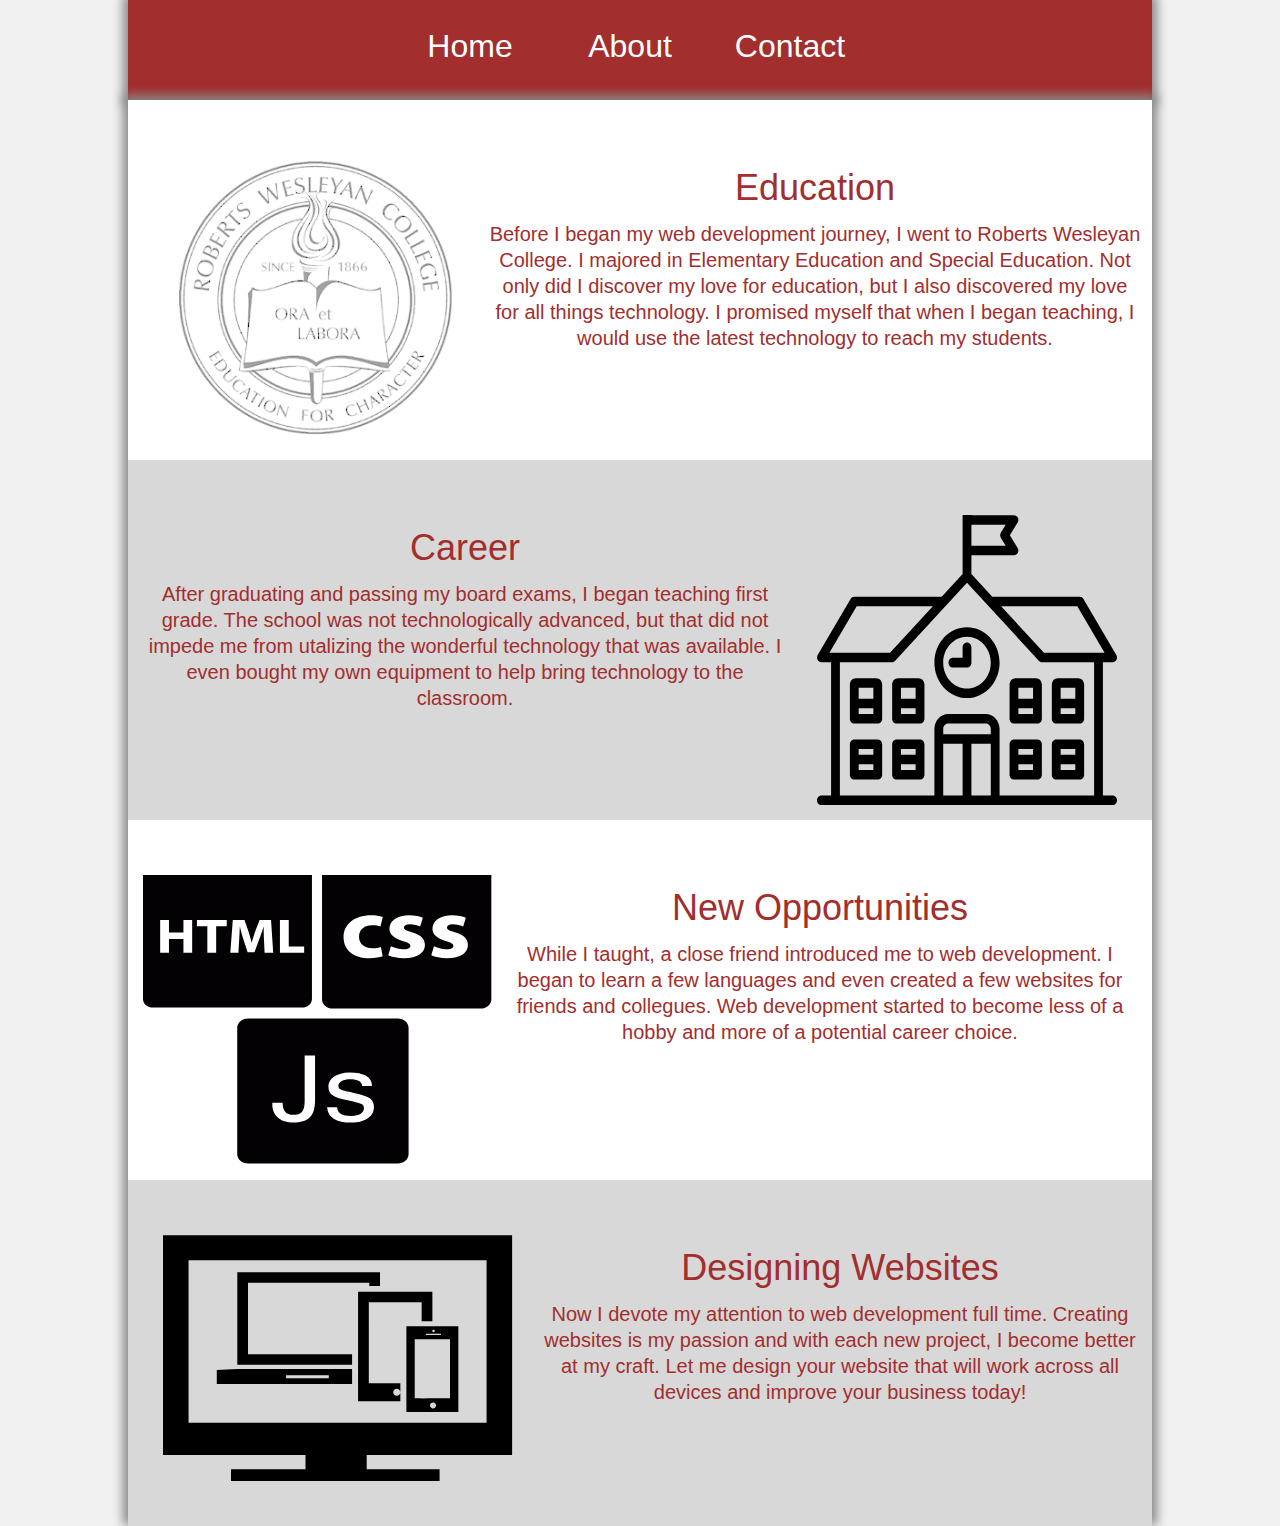
==== HTML/about.html @ ebdb2b7f "new stuff" ====
<!DOCTYPE HTML>

<head>
  <meta charset="UTF-8">
  <link rel="stylesheet" type="text/css" href="styles/main.css" media="screen"/>
</head>

<body>
    <nav class="background-box">
      <div class="nav-menu-box">
            <div class="nav-text-styles">
                <h3><a href="index.html"> Home </a> </h3>
            </div>
            <div class="nav-text-styles">
                <h3><a href="about.html">About</a></h3>
            </div>
            <div class="nav-text-styles">
                <h3><a href="contact.html"> Contact</a> </h3>
            </div>
      </div>
    </nav>
<div class="shadow-wrapper">
  <section class="part1">
      <div class="education">
        <figure class="roberts-logo"></figure>
          <h2> Education </h2>
          <p> Before I began my web development journey, I went to Roberts Wesleyan College.
            I majored in Elementary Education and Special Education.
            Not only did I discover my love for education, but I also discovered my love for all things  technology.
            I promised myself that when I began teaching, I would use the latest technology to reach my students. </p>
      </div>
  </section>

  <section class="part2">
        <div class="career">
          <figure class="career-logo"></figure>
            <h2> Career </h2>
            <p> After graduating and passing my board exams, I began teaching first grade.
              The school was not technologically advanced, but that did not impede me from utalizing the wonderful technology that was available.
              I even bought my own equipment to help bring technology to the classroom. </p>
        </div>
  </section>

  <section class="part3">
        <div class="opportunities">
          <figure class="languages-logo"></figure>
            <h2> New Opportunities</h2>
            <p> While I taught, a close friend introduced me to web development.
              I began to learn a few languages and even created a few websites for friends and collegues.
              Web development started to become less of a hobby and more of a potential career choice. </p>
        </div>
  </section>

  <section class="part4">
        <div class="websites">
          <figure class="websites-logo"></figure>
            <h2> Designing Websites </h2>
            <p> Now I devote my attention to web development full time.
              Creating websites is my passion and with each new project, I become better <br> at my craft.
              Let me design your website that will work across all devices and improve your business today! </p>
        </div>
  </section>
</body>
---- HTML/styles/main.css ----
/* http://meyerweb.com/eric/tools/css/reset/
   v2.0 | 20110126
   License: none (public domain)
*/
html, body, div, span, applet, object, iframe,
h1, h2, h3, h4, h5, h6, p, blockquote, pre,
a, abbr, acronym, address, big, cite, code,
del, dfn, em, img, ins, kbd, q, s, samp,
small, strike, strong, sub, sup, tt, var,
b, u, i, center,
dl, dt, dd, ol, ul, li,
fieldset, form, label, legend,
table, caption, tbody, tfoot, thead, tr, th, td,
article, aside, canvas, details, embed,
figure, figcaption, footer, header, hgroup,
menu, nav, output, ruby, section, summary,
time, mark, audio, video {
  margin: 0;
  padding: 0;
  border: 0;
  font-size: 100%;
  font: inherit;
  vertical-align: baseline; }

/* HTML5 display-role reset for older browsers */
article, aside, details, figcaption, figure,
footer, header, hgroup, menu, nav, section {
  display: block; }

body {
  line-height: 1; }

ol, ul {
  list-style: none; }

blockquote, q {
  quotes: none; }

blockquote:before, blockquote:after,
q:before, q:after {
  content: '';
  content: none; }

table {
  border-collapse: collapse;
  border-spacing: 0; }

a {
  color: #FFF;
  text-decoration: none; }

html,
body {
  position: relative;
  width: 1024px;
  height: 100%;
  margin: 0 auto;
  background-color: #F1F1F1;
  font-family: Helvetica, "Times New Roman", sans-serif;
  font-size: 16px; }

h1 {
  font-size: 2rem;
  text-align: center;
  padding: 20px 0 0 0;
  color: #A22E2E;
  transition: linear 0.25s; }

h2 {
  margin: 20px auto;
  transition: linear 0.25s;
  font-size: 2.25rem;
  font-weight: 400; }

h3 {
  transition: linear 0.25s;
  font-size: 2rem; }

h4 {
  font-size: 1.5rem; }

p {
  font-size: 1.25rem; }

.background-box {
  width: 100%;
  height: 100px;
  margin: 0 auto;
  background-color: #A22E2E;
  box-shadow: 0 0 10px 5px #888; }

.nav-menu-box {
  width: 500px;
  height: 50px;
  margin: 0 auto;
  padding: 30px 0 0 0;
  color: #FFF; }

.nav-text-styles {
  width: 160px;
  float: left;
  font-size: 1.60rem;
  font-weight: 300;
  text-align: center;
  transition: linear 0.25s; }
  .nav-text-styles:hover a {
    transition: linear 0.25s;
    border-width: 1px;
    border-style: solid;
    border-right-width: 0;
    border-left-width: 0;
    border-color: #D8D8D8 #A22E2E #D8D8D8 #A22E2E;
    color: #D8D8D8; }

.wrapper {
  position: relative;
  height: 450px;
  padding: 30px 12px 40px 12px;
  color: #A22E2E;
  text-align: center; }

.top-main {
  position: relative;
  width: 1024px;
  height: 550px;
  border-width: 4px;
  border-bottom-style: solid;
  border-bottom-color: #A22E2E;
  background-color: #D8D8D8;
  box-shadow: 0 0 10px 5px #888;
  z-index: 2; }

.text-shrink {
  width: 310px;
  margin: 0 auto;
  line-height: 1.625rem; }

.feature1 {
  width: 333.33333px;
  height: 514px;
  float: left;
  transition: linear 0.25s; }
  .feature1:hover {
    box-shadow: 0 0 10px 5px #888;
    transition: linear 0.25s; }

.feature1-image {
  width: 180px;
  height: 160px;
  margin: 20px auto;
  background: url("../svgs/pencil.svg") no-repeat center; }

.feature2 {
  width: 333.33333px;
  height: 480px;
  float: left;
  transition: linear 0.25s; }
  .feature2:hover {
    transition: linear 0.25s;
    box-shadow: 0 0 10px 5px #888; }

.feature2-image {
  width: 180px;
  height: 160px;
  margin: 20px auto;
  background: url("../svgs/networking.svg") no-repeat center; }

.feature3 {
  width: 333.33333px;
  height: 514px;
  float: left;
  transition: linear 0.25s; }
  .feature3:hover {
    transition: linear 0.25s;
    box-shadow: 0 0 10px 5px #888; }

.feature3-image {
  width: 180px;
  height: 160px;
  margin: 20px auto;
  background: url("../svgs/laptop.svg") no-repeat center; }

.banner-box {
  position: relative;
  width: 320px;
  height: 80px;
  margin: 0 auto;
  background-color: #A22E2E;
  color: #FFF;
  line-height: 40px;
  text-align: center;
  box-shadow: 0 0 10px 5px #888; }

.bottom-main {
  width: 1024px;
  height: 100%;
  max-height: 600px;
  padding: 100px 0 0 0;
  background-color: #F1F1F1;
  box-shadow: 0 0 10px 5px #888;
  z-index: 1; }

.line {
  width: 200px;
  height: 2px;
  margin: 20px auto;
  transition: linear 0.25s;
  background-color: #A22E2E; }

.call {
  width: 70%;
  height: 100px;
  margin: 0 auto;
  padding: 50px 0 0 0;
  color: #A22E2E; }
  .call:hover .line {
    width: 400px;
    transition: linear 0.25s; }

.phone-image {
  width: 80px;
  height: 80px;
  margin: 0 20px 0 20px;
  float: left;
  background: url("../svgs/phone2small.svg") no-repeat top left 10px; }

.delivered {
  width: 70%;
  height: 100px;
  margin: 0 auto;
  padding: 50px 0 0 0;
  color: #A22E2E; }
  .delivered:hover .line {
    width: 400px;
    transition: linear 0.25s; }

.delivered-image {
  width: 80px;
  height: 80px;
  margin: 0 20px 0 20px;
  float: left;
  background: url("../svgs/delivery.svg") no-repeat center; }

.plan {
  width: 70%;
  height: 100px;
  margin: 0 auto;
  padding: 50px 0 0 0;
  color: #A22E2E; }
  .plan:hover .line {
    width: 400px;
    transition: linear 0.25s; }

.plan-image {
  width: 90px;
  height: 80px;
  margin: 0 20px 0 20px;
  float: left;
  background: url("../svgs/strategy.svg") no-repeat top left; }

.shadow-wrapper {
  height: 1420px;
  box-shadow: 0 0 10px 5px #888; }

.part1 {
  width: 100%;
  height: 25%;
  padding-top: 5px;
  background-color: #FFF;
  color: #A22E2E; }
  .part1:hover p {
    transition: linear 0.25s;
    text-shadow: 10px 10px 40px #999; }
  .part1:hover h2 {
    transition: linear 0.25s;
    text-shadow: 10px 10px 40px #999; }

.education {
  width: 98%;
  height: 84%;
  margin: 0 auto;
  padding: 50px 0 0 0;
  transition: linear 0.25s;
  line-height: 1.625rem;
  text-align: center; }
  .education:hover {
    transition: linear 0.25s;
    box-shadow: 0 0 10px 5px #888; }

.roberts-logo {
  width: 350px;
  height: 280px;
  float: left;
  background: url("../svgs/roberts.svg") no-repeat top center; }

.part2 {
  width: 100%;
  height: 25%;
  padding: 5px 0 0 0;
  background-color: #D8D8D8;
  color: #A22E2E;
  overflow-y: hidden; }
  .part2:hover p {
    transition: linear 0.25s;
    text-shadow: 10px 10px 40px #999; }
  .part2:hover h2 {
    transition: linear 0.25s;
    text-shadow: 10px 10px 40px #999; }

.career {
  width: 98%;
  height: 84%;
  margin: 0 auto;
  padding: 50px 0 0 0;
  transition: linear 0.25s;
  line-height: 1.625rem;
  text-align: center; }
  .career:hover {
    transition: linear 0.25s;
    box-shadow: 0 0 10px 5px #888; }

.career-logo {
  width: 350px;
  height: 300px;
  float: right;
  background: url("../svgs/school.svg") no-repeat bottom 10px center; }

.part3 {
  width: 100%;
  height: 25%;
  padding: 5px 0 0 0;
  background-color: #FFF;
  color: #A22E2E; }
  .part3:hover p {
    transition: linear 0.25s;
    text-shadow: 10px 10px 40px #999; }
  .part3:hover h2 {
    transition: linear 0.25s;
    text-shadow: 10px 10px 40px #999; }

.opportunities {
  width: 98%;
  height: 84%;
  margin: 0 auto;
  padding: 50px 0 0 0;
  transition: linear 0.25s;
  line-height: 1.625rem;
  text-align: center; }
  .opportunities:hover {
    transition: linear 0.25s;
    box-shadow: 0 0 10px 5px #888; }

.languages-logo {
  width: 350px;
  height: 300px;
  padding: 0 10px 0 0;
  float: left;
  background: url("../svgs/languages.svg") no-repeat bottom 10px center; }

.part4 {
  width: 100%;
  height: 24%;
  padding: 5px 0 0 0;
  background-color: #D8D8D8;
  color: #A22E2E;
  overflow-y: hidden; }
  .part4:hover p {
    transition: linear 0.25s;
    text-shadow: 10px 10px 40px #999; }
  .part4:hover h2 {
    transition: linear 0.25s;
    text-shadow: 10px 10px 40px #999; }

.websites {
  width: 98%;
  height: 82%;
  margin: 0 auto;
  padding: 50px 0 0 0;
  transition: linear 0.25s;
  line-height: 1.625rem;
  text-align: center; }
  .websites:hover {
    transition: linear 0.25s;
    box-shadow: 0 0 10px 5px #888; }

.websites-logo {
  width: 400px;
  height: 300px;
  float: left;
  background: url("../svgs/screen.svg") no-repeat top center; }

.left-side {
  width: 50%;
  height: 100%;
  float: left;
  background-color: #D8D8D8;
  color: #A22E2E;
  text-align: center; }
  .left-side:hover h3 {
    transition: linear 0.25s;
    text-shadow: 10px 10px 40px #999; }
  .left-side:hover h1 {
    transition: linear 0.25s;
    text-shadow: 10px 10px 40px #999; }

.party-computer {
  width: 500px;
  height: 500px;
  background: url("../svgs/partycomputer.svg") no-repeat center center; }

.right-side {
  width: 49.5%;
  height: 100%;
  float: left;
  border-width: 5px;
  border-left-color: #A22E2E;
  border-right: 0;
  border-top: 0;
  border-bottom: 0;
  border-style: solid;
  color: #A22E2E;
  text-align: center; }
  .right-side:hover h3 {
    transition: linear 0.25s;
    text-shadow: 10px 10px 40px #999; }
  .right-side:hover h1 {
    transition: linear 0.25s;
    text-shadow: 10px 10px 40px #999; }

.party-phone {
  width: 500px;
  height: 500px;
  background: url("../svgs/partyphone.svg") no-repeat center center; }

.contact-wrap {
  width: 100%;
  height: 700px;
  margin: 0 auto;
  background-color: #D8D8D8;
  border-width: 5px;
  border-bottom-color: #A22E2E;
  border-right: 0;
  border-top: 0;
  border-left: 0;
  border-style: solid; }

.thanks-box {
  height: 200px;
  width: 800px;
  margin: 200px auto;
  background-color: #A22E2E;
  box-shadow: 0 0 10px 5px #888;
  color: #F1F1F1; }

/*# sourceMappingURL=main.css.map */
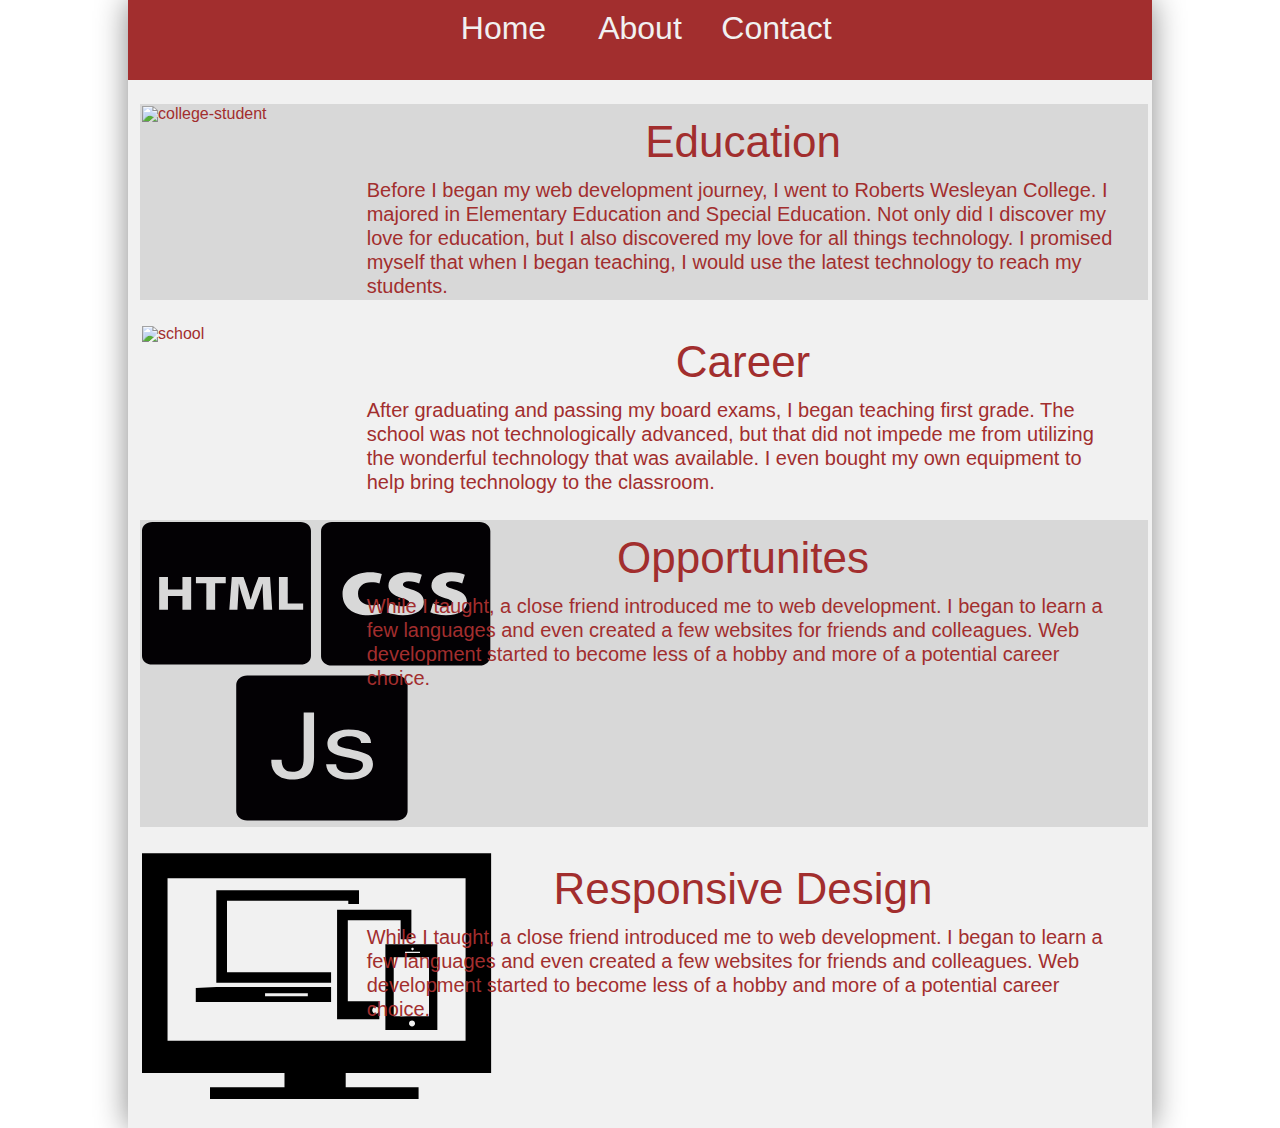
==== commit 4b9a424d: "almost done" ====
--- a/HTML/about.html
+++ b/HTML/about.html
@@ -6,58 +6,79 @@
 </head>
 
 <body>
-    <nav class="background-box">
-      <div class="nav-menu-box">
-            <div class="nav-text-styles">
-                <h3><a href="index.html"> Home </a> </h3>
-            </div>
-            <div class="nav-text-styles">
-                <h3><a href="about.html">About</a></h3>
-            </div>
-            <div class="nav-text-styles">
-                <h3><a href="contact.html"> Contact</a> </h3>
-            </div>
-      </div>
-    </nav>
-<div class="shadow-wrapper">
-  <section class="part1">
-      <div class="education">
-        <figure class="roberts-logo"></figure>
-          <h2> Education </h2>
-          <p> Before I began my web development journey, I went to Roberts Wesleyan College.
-            I majored in Elementary Education and Special Education.
-            Not only did I discover my love for education, but I also discovered my love for all things  technology.
-            I promised myself that when I began teaching, I would use the latest technology to reach my students. </p>
-      </div>
-  </section>
+  <div class="site-wrap">
+              <nav class="nav-banner">
+                  <div class="menu-item">
+                      <div class="nav-text">
+                          <h3><a href="index.html"> Home </a> </h3>
+                      </div>
+                  </div>
 
-  <section class="part2">
-        <div class="career">
-          <figure class="career-logo"></figure>
-            <h2> Career </h2>
-            <p> After graduating and passing my board exams, I began teaching first grade.
-              The school was not technologically advanced, but that did not impede me from utalizing the wonderful technology that was available.
-              I even bought my own equipment to help bring technology to the classroom. </p>
-        </div>
-  </section>
+                  <div class="menu-item">
+                      <div class="nav-text">
+                        <h3><a href="about.html">About</a></h3>
+                      </div>
+                  </div>
 
-  <section class="part3">
-        <div class="opportunities">
-          <figure class="languages-logo"></figure>
-            <h2> New Opportunities</h2>
-            <p> While I taught, a close friend introduced me to web development.
-              I began to learn a few languages and even created a few websites for friends and collegues.
-              Web development started to become less of a hobby and more of a potential career choice. </p>
-        </div>
-  </section>
+                  <div class="menu-item">
+                      <div class="nav-text">
+                          <h3><a href="contact.html"> Contact </a> </h3>
+                      </div>
+                  </div>
+              </nav>
 
-  <section class="part4">
-        <div class="websites">
-          <figure class="websites-logo"></figure>
-            <h2> Designing Websites </h2>
-            <p> Now I devote my attention to web development full time.
-              Creating websites is my passion and with each new project, I become better <br> at my craft.
-              Let me design your website that will work across all devices and improve your business today! </p>
-        </div>
-  </section>
+            <section class="about part1">
+                <div class="svg-wrap">
+                  <img src="svgs/people.svg" alt="college-student"/>
+                </div>
+                <div class="about-text-wrap">
+                      <h2 class="center-header"> Education </h2>
+                      <p> Before I began my web development journey, I went to Roberts Wesleyan College.
+                            I majored in Elementary Education and Special Education.
+                            Not only did I discover my love for education, but I also discovered my love for all things  technology.
+                            I promised myself that when I began teaching, I would use the latest technology to reach my students. </p>
+                      </p>
+                </div>
+            </section>
+
+            <section class="about part2">
+                <div class="svg-wrap">
+                      <img src="svgs/education.svg" alt="school"/>
+                </div>
+                <div class="about-text-wrap">
+                      <h2 class="center-header"> Career </h2>
+                       <p> After graduating and passing my board exams, I began teaching first grade.
+                        The school was not technologically advanced, but that did not impede me from utilizing the wonderful technology that was available.
+                        I even bought my own equipment to help bring technology to the classroom. </p>
+                </div>
+            </section>
+
+            <section class="about part3">
+                  <div class="svg-wrap">
+                          <img src="svgs/languages.svg" alt="html" />
+                  </div>
+                    <div class="about-text-wrap">
+                          <h2 class="center-header"> Opportunites </h2>
+                           <p> While I taught, a close friend introduced me to web development.
+                        I began to learn a few languages and even created a few websites for friends and colleagues.
+                        Web development started to become less of a hobby and more of a potential career choice. </p>
+                    </div>
+
+            </section>
+
+            <section class="about part4">
+                <div class="svg-wrap">
+                  <img src="svgs/screen.svg" alt="school"/>
+                </div>
+                <div class="about-text-wrap">
+                      <h2 class="center-header"> Responsive Design </h2>
+                       <p> While I taught, a close friend introduced me to web development.
+                    I began to learn a few languages and even created a few websites for friends and colleagues.
+                    Web development started to become less of a hobby and more of a potential career choice. </p>
+                </div>
+
+
+            </section>
+          </div>
+    </div>
 </body>
--- a/HTML/styles/main.css
+++ b/HTML/styles/main.css
@@ -45,35 +45,31 @@
   border-collapse: collapse;
   border-spacing: 0; }
 
-a {
-  color: #FFF;
-  text-decoration: none; }
-
 html,
 body {
   position: relative;
-  width: 1024px;
-  height: 100%;
-  margin: 0 auto;
-  background-color: #F1F1F1;
+  width: 100%;
+  height: 100%;
+  margin: 0 auto;
   font-family: Helvetica, "Times New Roman", sans-serif;
   font-size: 16px; }
+
+a {
+  color: #F1F1F1;
+  text-decoration: none; }
 
 h1 {
   font-size: 2rem;
   text-align: center;
-  padding: 20px 0 0 0;
-  color: #A22E2E;
   transition: linear 0.25s; }
 
 h2 {
-  margin: 20px auto;
-  transition: linear 0.25s;
-  font-size: 2.25rem;
-  font-weight: 400; }
+  font-size: 2.75rem;
+  font-weight: 400;
+  text-align: center; }
 
 h3 {
-  transition: linear 0.25s;
+  display: inline;
   font-size: 2rem; }
 
 h4 {
@@ -82,374 +78,166 @@
 p {
   font-size: 1.25rem; }
 
-.background-box {
-  width: 100%;
+.site-wrap {
+  position: relative;
+  width: 80%;
+  max-width: 1200px;
+  margin: 0 auto;
+  background-color: #F1F1F1;
+  box-shadow: 0 0px 30px #888;
+  overflow: hidden; }
+
+.nav-banner {
+  background-color: #A22E2E;
+  width: 100%;
+  min-height: 80px; }
+
+.menu-item {
+  width: 40%;
+  margin: 0 auto; }
+
+.nav-text {
+  width: 33.333%;
+  margin: 12px 0;
+  float: left;
+  text-align: center; }
+
+.top-main {
+  width: 100%;
+  padding: 16px 0; }
+
+.feature-row {
+  width: 98%;
+  background: #D8D8D8;
+  margin: 0 auto;
+  color: #A22E2E;
+  overflow: hidden;
+  transition: linear 0.25s;
+  border: 2px solid #D8D8D8; }
+  .feature-row:hover {
+    box-shadow: 0 0px 30px #888;
+    transition: linear 0.25s;
+    border: 2px solid #A22E2E; }
+
+.feature {
+  width: 33.333%;
+  height: 100%;
+  margin: 24px 0;
+  float: left;
+  text-align: center; }
+
+.subtext {
+  width: 90%;
+  margin: 0 auto;
+  padding: 24px 0 0 0;
+  line-height: 24px; }
+
+.additional-features {
+  width: 98%;
+  margin: 0 auto;
+  color: #A22E2E; }
+
+.bottom-box {
+  width: 80%;
+  margin: 36px auto;
+  overflow: hidden; }
+  .bottom-box:hover .line {
+    width: 80%;
+    transition: linear 0.25s; }
+
+.img {
+  width: 20%;
   height: 100px;
-  margin: 0 auto;
-  background-color: #A22E2E;
-  box-shadow: 0 0 10px 5px #888; }
-
-.nav-menu-box {
-  width: 500px;
-  height: 50px;
-  margin: 0 auto;
-  padding: 30px 0 0 0;
-  color: #FFF; }
-
-.nav-text-styles {
-  width: 160px;
-  float: left;
-  font-size: 1.60rem;
-  font-weight: 300;
-  text-align: center;
-  transition: linear 0.25s; }
-  .nav-text-styles:hover a {
-    transition: linear 0.25s;
-    border-width: 1px;
-    border-style: solid;
-    border-right-width: 0;
-    border-left-width: 0;
-    border-color: #D8D8D8 #A22E2E #D8D8D8 #A22E2E;
-    color: #D8D8D8; }
-
-.wrapper {
-  position: relative;
-  height: 450px;
-  padding: 30px 12px 40px 12px;
-  color: #A22E2E;
-  text-align: center; }
-
-.top-main {
-  position: relative;
-  width: 1024px;
-  height: 550px;
-  border-width: 4px;
-  border-bottom-style: solid;
-  border-bottom-color: #A22E2E;
-  background-color: #D8D8D8;
-  box-shadow: 0 0 10px 5px #888;
+  padding: 0 24px 0 0;
+  float: left;
   z-index: 2; }
 
-.text-shrink {
-  width: 310px;
-  margin: 0 auto;
-  line-height: 1.625rem; }
-
-.feature1 {
-  width: 333.33333px;
-  height: 514px;
-  float: left;
-  transition: linear 0.25s; }
-  .feature1:hover {
-    box-shadow: 0 0 10px 5px #888;
-    transition: linear 0.25s; }
-
-.feature1-image {
-  width: 180px;
-  height: 160px;
-  margin: 20px auto;
-  background: url("../svgs/pencil.svg") no-repeat center; }
-
-.feature2 {
-  width: 333.33333px;
-  height: 480px;
-  float: left;
-  transition: linear 0.25s; }
-  .feature2:hover {
-    transition: linear 0.25s;
-    box-shadow: 0 0 10px 5px #888; }
-
-.feature2-image {
-  width: 180px;
-  height: 160px;
-  margin: 20px auto;
-  background: url("../svgs/networking.svg") no-repeat center; }
-
-.feature3 {
-  width: 333.33333px;
-  height: 514px;
-  float: left;
-  transition: linear 0.25s; }
-  .feature3:hover {
-    transition: linear 0.25s;
-    box-shadow: 0 0 10px 5px #888; }
-
-.feature3-image {
-  width: 180px;
-  height: 160px;
-  margin: 20px auto;
-  background: url("../svgs/laptop.svg") no-repeat center; }
-
-.banner-box {
-  position: relative;
-  width: 320px;
-  height: 80px;
-  margin: 0 auto;
-  background-color: #A22E2E;
-  color: #FFF;
-  line-height: 40px;
-  text-align: center;
-  box-shadow: 0 0 10px 5px #888; }
-
-.bottom-main {
-  width: 1024px;
-  height: 100%;
-  max-height: 600px;
-  padding: 100px 0 0 0;
-  background-color: #F1F1F1;
-  box-shadow: 0 0 10px 5px #888;
-  z-index: 1; }
+.phone-image {
+  width: 100%;
+  height: 100%;
+  background: url("../svgs/phone.svg") no-repeat center; }
+
+.delivered-image {
+  width: 100%;
+  height: 100%;
+  background: url("../svgs/man.svg") no-repeat center center; }
+
+.plan-image {
+  width: 100%;
+  height: 100%;
+  background: url("../svgs/strategy.svg") no-repeat center center; }
 
 .line {
   width: 200px;
   height: 2px;
-  margin: 20px auto;
+  margin: 12px auto;
+  background-color: #A22E2E;
+  transition: linear 0.25s; }
+
+.about {
+  width: 98%;
+  margin: 24px 12px;
+  border: 2px solid white;
+  overflow: hidden;
   transition: linear 0.25s;
-  background-color: #A22E2E; }
-
-.call {
-  width: 70%;
-  height: 100px;
-  margin: 0 auto;
-  padding: 50px 0 0 0;
   color: #A22E2E; }
-  .call:hover .line {
-    width: 400px;
-    transition: linear 0.25s; }
-
-.phone-image {
-  width: 80px;
-  height: 80px;
-  margin: 0 20px 0 20px;
-  float: left;
-  background: url("../svgs/phone2small.svg") no-repeat top left 10px; }
-
-.delivered {
-  width: 70%;
-  height: 100px;
-  margin: 0 auto;
-  padding: 50px 0 0 0;
+  .about:hover {
+    transition: linear 0.25s;
+    border: 2px solid #A22E2E;
+    box-shadow: 0 0px 30px #888; }
+
+.part1 {
+  border: 2px solid #D8D8D8;
+  background-color: #D8D8D8; }
+
+.part2 {
+  border: 2px solid #F1F1F1; }
+
+.part3 {
+  border: 2px solid #D8D8D8;
+  background-color: #D8D8D8; }
+
+.part4 {
+  border: 2px solid #F1F1F1; }
+
+.svg-wrap {
+  width: 20%;
+  padding: 0 24px 0 0;
+  float: left; }
+
+.image-float {
+  width: 20%;
+  height: 120px; }
+
+.about-text-wrap {
+  width: 75%;
+  float: left;
+  line-height: 24px; }
+
+.center-header {
+  margin: 24px auto;
+  width: 100%;
+  text-align: center; }
+
+.contact-wrap {
+  width: 100%; }
+
+.side {
+  width: 50%;
+  float: left;
   color: #A22E2E; }
-  .delivered:hover .line {
-    width: 400px;
-    transition: linear 0.25s; }
-
-.delivered-image {
-  width: 80px;
-  height: 80px;
-  margin: 0 20px 0 20px;
-  float: left;
-  background: url("../svgs/delivery.svg") no-repeat center; }
-
-.plan {
-  width: 70%;
-  height: 100px;
-  margin: 0 auto;
-  padding: 50px 0 0 0;
-  color: #A22E2E; }
-  .plan:hover .line {
-    width: 400px;
-    transition: linear 0.25s; }
-
-.plan-image {
-  width: 90px;
-  height: 80px;
-  margin: 0 20px 0 20px;
-  float: left;
-  background: url("../svgs/strategy.svg") no-repeat top left; }
-
-.shadow-wrapper {
-  height: 1420px;
-  box-shadow: 0 0 10px 5px #888; }
-
-.part1 {
-  width: 100%;
-  height: 25%;
-  padding-top: 5px;
-  background-color: #FFF;
-  color: #A22E2E; }
-  .part1:hover p {
+  .side:hover h1 {
     transition: linear 0.25s;
     text-shadow: 10px 10px 40px #999; }
-  .part1:hover h2 {
-    transition: linear 0.25s;
-    text-shadow: 10px 10px 40px #999; }
-
-.education {
-  width: 98%;
-  height: 84%;
-  margin: 0 auto;
-  padding: 50px 0 0 0;
-  transition: linear 0.25s;
-  line-height: 1.625rem;
-  text-align: center; }
-  .education:hover {
-    transition: linear 0.25s;
-    box-shadow: 0 0 10px 5px #888; }
-
-.roberts-logo {
-  width: 350px;
-  height: 280px;
-  float: left;
-  background: url("../svgs/roberts.svg") no-repeat top center; }
-
-.part2 {
-  width: 100%;
-  height: 25%;
-  padding: 5px 0 0 0;
-  background-color: #D8D8D8;
-  color: #A22E2E;
-  overflow-y: hidden; }
-  .part2:hover p {
-    transition: linear 0.25s;
-    text-shadow: 10px 10px 40px #999; }
-  .part2:hover h2 {
-    transition: linear 0.25s;
-    text-shadow: 10px 10px 40px #999; }
-
-.career {
-  width: 98%;
-  height: 84%;
-  margin: 0 auto;
-  padding: 50px 0 0 0;
-  transition: linear 0.25s;
-  line-height: 1.625rem;
-  text-align: center; }
-  .career:hover {
-    transition: linear 0.25s;
-    box-shadow: 0 0 10px 5px #888; }
-
-.career-logo {
-  width: 350px;
-  height: 300px;
-  float: right;
-  background: url("../svgs/school.svg") no-repeat bottom 10px center; }
-
-.part3 {
-  width: 100%;
-  height: 25%;
-  padding: 5px 0 0 0;
-  background-color: #FFF;
-  color: #A22E2E; }
-  .part3:hover p {
-    transition: linear 0.25s;
-    text-shadow: 10px 10px 40px #999; }
-  .part3:hover h2 {
-    transition: linear 0.25s;
-    text-shadow: 10px 10px 40px #999; }
-
-.opportunities {
-  width: 98%;
-  height: 84%;
-  margin: 0 auto;
-  padding: 50px 0 0 0;
-  transition: linear 0.25s;
-  line-height: 1.625rem;
-  text-align: center; }
-  .opportunities:hover {
-    transition: linear 0.25s;
-    box-shadow: 0 0 10px 5px #888; }
-
-.languages-logo {
-  width: 350px;
-  height: 300px;
-  padding: 0 10px 0 0;
-  float: left;
-  background: url("../svgs/languages.svg") no-repeat bottom 10px center; }
-
-.part4 {
-  width: 100%;
-  height: 24%;
-  padding: 5px 0 0 0;
-  background-color: #D8D8D8;
-  color: #A22E2E;
-  overflow-y: hidden; }
-  .part4:hover p {
-    transition: linear 0.25s;
-    text-shadow: 10px 10px 40px #999; }
-  .part4:hover h2 {
-    transition: linear 0.25s;
-    text-shadow: 10px 10px 40px #999; }
-
-.websites {
-  width: 98%;
-  height: 82%;
-  margin: 0 auto;
-  padding: 50px 0 0 0;
-  transition: linear 0.25s;
-  line-height: 1.625rem;
-  text-align: center; }
-  .websites:hover {
-    transition: linear 0.25s;
-    box-shadow: 0 0 10px 5px #888; }
-
-.websites-logo {
-  width: 400px;
-  height: 300px;
-  float: left;
-  background: url("../svgs/screen.svg") no-repeat top center; }
-
-.left-side {
-  width: 50%;
-  height: 100%;
-  float: left;
-  background-color: #D8D8D8;
-  color: #A22E2E;
-  text-align: center; }
-  .left-side:hover h3 {
-    transition: linear 0.25s;
-    text-shadow: 10px 10px 40px #999; }
-  .left-side:hover h1 {
-    transition: linear 0.25s;
-    text-shadow: 10px 10px 40px #999; }
-
-.party-computer {
-  width: 500px;
-  height: 500px;
-  background: url("../svgs/partycomputer.svg") no-repeat center center; }
-
-.right-side {
-  width: 49.5%;
-  height: 100%;
-  float: left;
-  border-width: 5px;
-  border-left-color: #A22E2E;
-  border-right: 0;
-  border-top: 0;
-  border-bottom: 0;
-  border-style: solid;
-  color: #A22E2E;
-  text-align: center; }
-  .right-side:hover h3 {
-    transition: linear 0.25s;
-    text-shadow: 10px 10px 40px #999; }
-  .right-side:hover h1 {
-    transition: linear 0.25s;
-    text-shadow: 10px 10px 40px #999; }
-
-.party-phone {
-  width: 500px;
-  height: 500px;
-  background: url("../svgs/partyphone.svg") no-repeat center center; }
-
-.contact-wrap {
-  width: 100%;
-  height: 700px;
-  margin: 0 auto;
-  background-color: #D8D8D8;
-  border-width: 5px;
-  border-bottom-color: #A22E2E;
-  border-right: 0;
-  border-top: 0;
-  border-left: 0;
-  border-style: solid; }
 
 .thanks-box {
-  height: 200px;
-  width: 800px;
-  margin: 200px auto;
-  background-color: #A22E2E;
-  box-shadow: 0 0 10px 5px #888;
-  color: #F1F1F1; }
+  width: 40%;
+  margin: 0 auto; }
+
+.thanks-box-center {
+  width: 100%;
+  float: left;
+  margin: 36px 0;
+  border: 2px solid #A22E2E; }
 
 /*# sourceMappingURL=main.css.map */
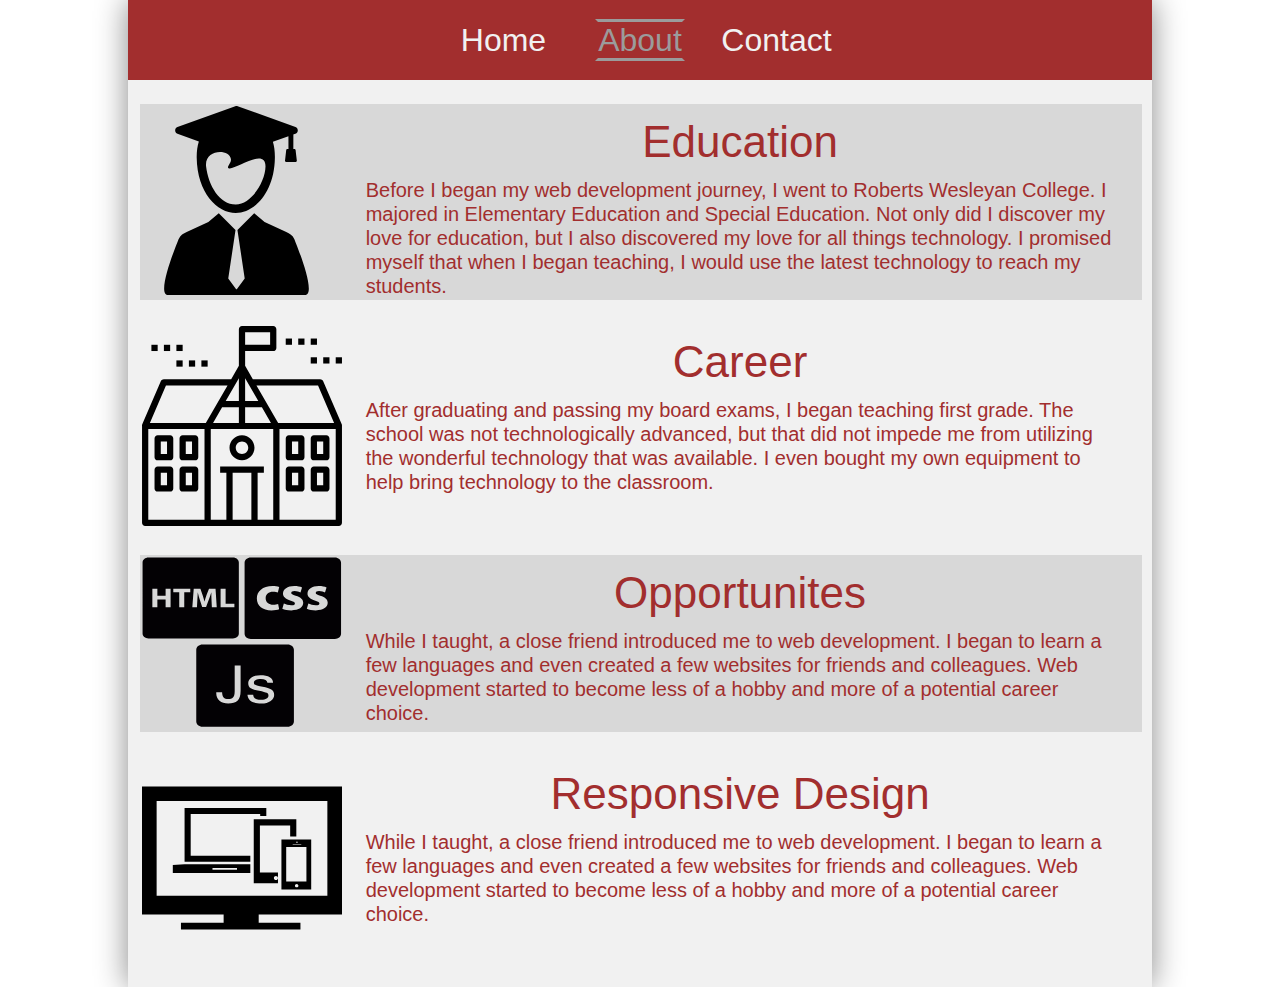
==== commit 81601e82: "ready to upload" ====
--- a/HTML/about.html
+++ b/HTML/about.html
@@ -16,7 +16,7 @@
 
                   <div class="menu-item">
                       <div class="nav-text">
-                        <h3><a href="about.html">About</a></h3>
+                        <h3><a class="indicator" href="about.html">About</a></h3>
                       </div>
                   </div>
 
@@ -29,7 +29,7 @@
 
             <section class="about part1">
                 <div class="svg-wrap">
-                  <img src="svgs/people.svg" alt="college-student"/>
+                  <img src="./svgs/people.svg" alt="college-student"/>
                 </div>
                 <div class="about-text-wrap">
                       <h2 class="center-header"> Education </h2>
@@ -43,7 +43,7 @@
 
             <section class="about part2">
                 <div class="svg-wrap">
-                      <img src="svgs/education.svg" alt="school"/>
+                      <img src="./svgs/education.svg" alt="school"/>
                 </div>
                 <div class="about-text-wrap">
                       <h2 class="center-header"> Career </h2>
@@ -55,7 +55,7 @@
 
             <section class="about part3">
                   <div class="svg-wrap">
-                          <img src="svgs/languages.svg" alt="html" />
+                          <img src="./svgs/languages.svg" alt="html" />
                   </div>
                     <div class="about-text-wrap">
                           <h2 class="center-header"> Opportunites </h2>
@@ -68,7 +68,7 @@
 
             <section class="about part4">
                 <div class="svg-wrap">
-                  <img src="svgs/screen.svg" alt="school"/>
+                  <img src="./svgs/screen.svg" alt="school"/>
                 </div>
                 <div class="about-text-wrap">
                       <h2 class="center-header"> Responsive Design </h2>
--- a/HTML/styles/main.css
+++ b/HTML/styles/main.css
@@ -57,11 +57,19 @@
 a {
   color: #F1F1F1;
   text-decoration: none; }
+  a:hover {
+    color: #9B9B9B; }
+
+.indicator {
+  border-width: 3px;
+  border-style: solid;
+  border-color: #9B9B9B #A22E2E #9B9B9B #A22E2E;
+  color: #9B9B9B; }
 
 h1 {
+  transition: linear 0.25s;
   font-size: 2rem;
-  text-align: center;
-  transition: linear 0.25s; }
+  text-align: center; }
 
 h2 {
   font-size: 2.75rem;
@@ -73,7 +81,7 @@
   font-size: 2rem; }
 
 h4 {
-  font-size: 1.5rem; }
+  font-size: 2rem; }
 
 p {
   font-size: 1.25rem; }
@@ -88,9 +96,9 @@
   overflow: hidden; }
 
 .nav-banner {
-  background-color: #A22E2E;
-  width: 100%;
-  min-height: 80px; }
+  width: 100%;
+  min-height: 80px;
+  background-color: #A22E2E; }
 
 .menu-item {
   width: 40%;
@@ -98,26 +106,26 @@
 
 .nav-text {
   width: 33.333%;
-  margin: 12px 0;
+  margin: 24px 0;
   float: left;
+  color: #F1F1F1;
   text-align: center; }
 
 .top-main {
-  width: 100%;
-  padding: 16px 0; }
+  width: 97.5%;
+  margin: 12px 12px; }
 
 .feature-row {
-  width: 98%;
+  width: 100%;
+  transition: linear 0.25s;
+  border: 2px solid #D8D8D8;
   background: #D8D8D8;
-  margin: 0 auto;
   color: #A22E2E;
-  overflow: hidden;
-  transition: linear 0.25s;
-  border: 2px solid #D8D8D8; }
+  overflow: hidden; }
   .feature-row:hover {
-    box-shadow: 0 0px 30px #888;
     transition: linear 0.25s;
-    border: 2px solid #A22E2E; }
+    border: 2px solid #A22E2E;
+    box-shadow: 0 0px 30px #888; }
 
 .feature {
   width: 33.333%;
@@ -126,10 +134,13 @@
   float: left;
   text-align: center; }
 
+.call-now {
+  display: none; }
+
 .subtext {
   width: 90%;
   margin: 0 auto;
-  padding: 24px 0 0 0;
+  padding-top: 24px;
   line-height: 24px; }
 
 .additional-features {
@@ -141,14 +152,13 @@
   width: 80%;
   margin: 36px auto;
   overflow: hidden; }
-  .bottom-box:hover .line {
-    width: 80%;
+  .bottom-box:hover .line-one {
+    width: 75%;
     transition: linear 0.25s; }
 
 .img {
   width: 20%;
-  height: 100px;
-  padding: 0 24px 0 0;
+  height: 150px;
   float: left;
   z-index: 2; }
 
@@ -167,20 +177,29 @@
   height: 100%;
   background: url("../svgs/strategy.svg") no-repeat center center; }
 
-.line {
+.line-one {
+  position: relative;
+  left: 30px;
   width: 200px;
   height: 2px;
   margin: 12px auto;
-  background-color: #A22E2E;
-  transition: linear 0.25s; }
+  transition: linear 0.25s;
+  background-color: #A22E2E; }
+
+.line-two {
+  width: 200px;
+  height: 2px;
+  margin: 12px auto;
+  transition: linear 0.25s;
+  background-color: #A22E2E; }
 
 .about {
-  width: 98%;
+  width: 97.5%;
   margin: 24px 12px;
+  transition: linear 0.25s;
   border: 2px solid white;
-  overflow: hidden;
-  transition: linear 0.25s;
-  color: #A22E2E; }
+  color: #A22E2E;
+  overflow: hidden; }
   .about:hover {
     transition: linear 0.25s;
     border: 2px solid #A22E2E;
@@ -202,7 +221,7 @@
 
 .svg-wrap {
   width: 20%;
-  padding: 0 24px 0 0;
+  padding-right: 24px;
   float: left; }
 
 .image-float {
@@ -215,8 +234,8 @@
   line-height: 24px; }
 
 .center-header {
+  width: 100%;
   margin: 24px auto;
-  width: 100%;
   text-align: center; }
 
 .contact-wrap {
@@ -226,18 +245,315 @@
   width: 50%;
   float: left;
   color: #A22E2E; }
-  .side:hover h1 {
+
+.side-a {
+  transition: linear 0.25s; }
+  .side-a:hover {
     transition: linear 0.25s;
     text-shadow: 10px 10px 40px #999; }
+  .side-a:hover .line-two {
+    width: 80%;
+    transition: linear 0.25s; }
+
+.side-b {
+  transition: linear 0.25s; }
+  .side-b:hover {
+    transition: linear 0.25s;
+    text-shadow: 10px 10px 40px #999; }
+  .side-b:hover .line-two {
+    width: 80%;
+    transition: linear 0.25s; }
 
 .thanks-box {
-  width: 40%;
-  margin: 0 auto; }
+  width: 100%;
+  margin-top: 36px; }
 
 .thanks-box-center {
-  width: 100%;
+  max-width: 100%;
+  margin: 36px 0;
   float: left;
-  margin: 36px 0;
-  border: 2px solid #A22E2E; }
+  border-top: #A22E2E;
+  border-right: #D8D8D8;
+  border-bottom: #A22E2E;
+  border-left: #D8D8D8;
+  border-width: 1px;
+  border-style: solid;
+  background-color: #D8D8D8; }
+  .thanks-box-center:hover {
+    transition: linear 0.25s;
+    box-shadow: 0 0px 30px #888; }
+
+.logo-wrap {
+  width: 15%;
+  padding-right: 24px;
+  float: left; }
+
+.mobile-header {
+  display: none; }
+
+@media screen and (max-width: 1200px) {
+  h2 {
+    font-size: 2rem; }
+
+  .subtext p {
+    font-size: 1rem; }
+
+  .center-header {
+    margin: 12px auto; }
+
+  .feature-row {
+    width: 99%; }
+
+  .thanks-box {
+    margin-top: 24px; }
+
+  .svg-wrap-partycomputer {
+    width: 100%; } }
+@media screen and (max-width: 1024px) {
+  h3 {
+    font-size: 1.5rem; }
+
+  h2 {
+    font-size: 1.5rem; }
+
+  h1 {
+    font-size: 1.5rem; }
+
+  .feature-row {
+    width: 99%; }
+
+  .phone-image {
+    height: 110px; }
+
+  .plan-image {
+    height: 120px; }
+
+  .delivered-image {
+    height: 120px; }
+
+  .subtext p {
+    width: 90%;
+    margin: 0 auto;
+    font-size: .9rem; }
+
+  .subtext {
+    padding-top: 8px; }
+
+  .about-text-wrap p {
+    font-size: 1rem; }
+
+  .svg-wrap {
+    margin: 36px 0 0 0; }
+
+  .thanks-box {
+    margin-top: 24px; }
+
+  .thanks-box h4 {
+    font-size: 2rem; }
+
+  .about {
+    width: 96.5%; } }
+@media screen and (max-width: 860px) {
+  .menu-item {
+    width: 50%;
+    margin: 0 auto; }
+
+  .nav-text {
+    width: 33.333%;
+    margin: 24px 0;
+    float: left;
+    text-align: center; }
+
+  .top-main {
+    width: 100%;
+    margin: 0 auto; }
+
+  .feature-row {
+    width: 100%;
+    transition: 0;
+    border: 0;
+    background: none;
+    color: #A22E2E;
+    overflow: none; }
+    .feature-row:hover {
+      transition: none;
+      border: 0;
+      box-shadow: none; }
+
+  .feature {
+    width: 100%;
+    margin: 0 auto;
+    float: none;
+    text-align: center; }
+
+  .headline h2 {
+    padding-top: 16px; }
+
+  .feature1 {
+    background-color: #D8D8D8; }
+
+  .feature3 {
+    background-color: #D8D8D8; }
+
+  .subtext p {
+    width: 100%;
+    float: none;
+    font-size: 1rem;
+    text-align: center; }
+
+  .main-images {
+    width: 280px;
+    height: 200px; }
+
+  .bottom {
+    display: none; }
+
+  .call-now {
+    display: inherit;
+    width: 100%;
+    margin: 12px 0 12px 0;
+    background-color: #A22E2E;
+    color: #F1F1F1; }
+
+  .about {
+    width: 100%;
+    margin: 0 auto;
+    transition: linear 0.25s;
+    border: 0;
+    color: #A22E2E;
+    overflow: hidden; }
+    .about:hover {
+      transition: none;
+      border: 0;
+      box-shadow: none; }
+
+  .svg-wrap {
+    width: 30%;
+    margin: 0 auto;
+    padding: 0 0 0 0;
+    float: none; }
+
+  .about-text-wrap {
+    width: 100%;
+    margin: 0 auto;
+    text-align: center; }
+
+  .mobile-header {
+    display: inherit;
+    margin-top: 24px;
+    color: #A22E2E;
+    background-color: #F1F1F1; }
+
+  .thanks-box {
+    margin-top: 36px; }
+
+  .thanks-box h4 {
+    font-size: 1.5rem; }
+
+  .logo-wrap {
+    width: 30%; }
+
+  .svg-wrap-contact {
+    width: 30%;
+    margin: 24px auto; }
+
+  .side {
+    width: 100%;
+    float: none; }
+
+  .side-a {
+    margin: 24px 0;
+    background-color: #D8D8D8; }
+
+  .center-header {
+    display: none; }
+
+  .svg-wrap-partycomputer {
+    width: 70%;
+    margin: 0 auto; }
+
+  .svg-wrap-partyphone {
+    width: 70%;
+    margin: 12px auto; }
+
+  .line-two {
+    display: none; } }
+@media screen and (max-width: 560px) {
+  .menu-item {
+    width: 90%;
+    margin: 0 auto; }
+
+  .nav-text {
+    width: 33.333%;
+    margin: 24px 0;
+    float: left;
+    text-align: center; }
+
+  .top-main {
+    width: 100%;
+    margin: 0 auto; }
+
+  .feature-row {
+    width: 100%;
+    transition: 0;
+    border: 0;
+    background: none;
+    color: #A22E2E;
+    overflow: none; }
+    .feature-row:hover {
+      transition: 0;
+      border: 0;
+      box-shadow: 0; }
+
+  .feature {
+    width: 100%;
+    margin: 0 auto;
+    float: none;
+    text-align: center; }
+
+  .headline h2 {
+    padding-top: 16px; }
+
+  .feature1 {
+    background-color: #D8D8D8; }
+
+  .feature3 {
+    background-color: #D8D8D8; }
+
+  .subtext p {
+    width: 100%;
+    float: none;
+    font-size: 1rem;
+    text-align: center; }
+
+  .main-images {
+    width: 200px;
+    height: 160px; }
+
+  .bottom {
+    display: none; }
+
+  .call-now {
+    display: inherit;
+    width: 100%;
+    margin: 12px 0 12px 0;
+    background-color: #A22E2E;
+    color: #F1F1F1; }
+
+  .about-text-wrap p {
+    font-size: .9rem; }
+
+  .svg-wrap {
+    width: 50%; }
+
+  .svg-wrap-partycomputer {
+    width: 95%;
+    padding-right: none; }
+
+  .svg-wrap-partyphone {
+    width: 95%; }
+
+  .thanks-box-center {
+    display: none; } }
 
 /*# sourceMappingURL=main.css.map */
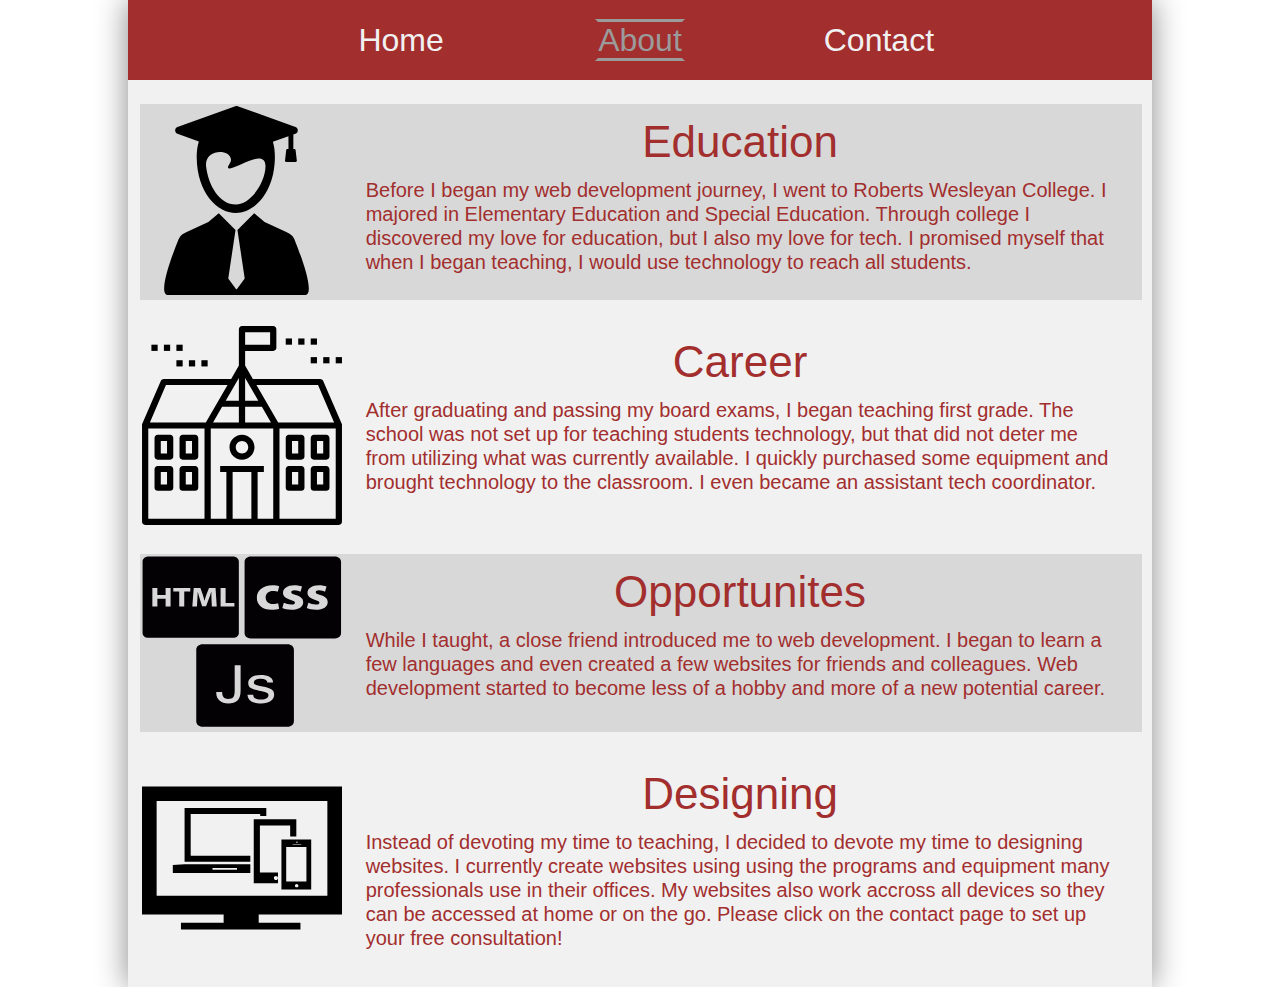
==== commit 34338355: "push before master" ====
--- a/HTML/about.html
+++ b/HTML/about.html
@@ -2,6 +2,7 @@
 
 <head>
   <meta charset="UTF-8">
+  <meta name="viewport" content="width=device-width, initial-scale=1.0">
   <link rel="stylesheet" type="text/css" href="styles/main.css" media="screen"/>
 </head>
 
@@ -35,8 +36,8 @@
                       <h2 class="center-header"> Education </h2>
                       <p> Before I began my web development journey, I went to Roberts Wesleyan College.
                             I majored in Elementary Education and Special Education.
-                            Not only did I discover my love for education, but I also discovered my love for all things  technology.
-                            I promised myself that when I began teaching, I would use the latest technology to reach my students. </p>
+                            Through college I discovered my love for education, but I also my love for tech.
+                            I promised myself that when I began teaching, I would use technology to reach all students. </p>
                       </p>
                 </div>
             </section>
@@ -48,8 +49,8 @@
                 <div class="about-text-wrap">
                       <h2 class="center-header"> Career </h2>
                        <p> After graduating and passing my board exams, I began teaching first grade.
-                        The school was not technologically advanced, but that did not impede me from utilizing the wonderful technology that was available.
-                        I even bought my own equipment to help bring technology to the classroom. </p>
+                        The school was not set up for teaching students technology, but that did not deter me from utilizing what was currently available.
+                        I quickly purchased some equipment and brought technology to the classroom. I even became an assistant tech coordinator. </p>
                 </div>
             </section>
 
@@ -61,7 +62,7 @@
                           <h2 class="center-header"> Opportunites </h2>
                            <p> While I taught, a close friend introduced me to web development.
                         I began to learn a few languages and even created a few websites for friends and colleagues.
-                        Web development started to become less of a hobby and more of a potential career choice. </p>
+                        Web development started to become less of a hobby and more of a new potential career. </p>
                     </div>
 
             </section>
@@ -71,14 +72,11 @@
                   <img src="./svgs/screen.svg" alt="school"/>
                 </div>
                 <div class="about-text-wrap">
-                      <h2 class="center-header"> Responsive Design </h2>
-                       <p> While I taught, a close friend introduced me to web development.
-                    I began to learn a few languages and even created a few websites for friends and colleagues.
-                    Web development started to become less of a hobby and more of a potential career choice. </p>
+                      <h2 class="center-header"> Designing </h2>
+                       <p> Instead of devoting my time to teaching, I decided to devote my time to designing websites. I currently create websites using
+                       using the programs and equipment many professionals use in their offices. My websites also work accross all devices so they can be accessed
+                      at home or on the go. Please click on the contact page to set up your free consultation!  </p>
                 </div>
-
-
             </section>
-          </div>
-    </div>
+      </div>
 </body>
--- a/HTML/styles/main.css
+++ b/HTML/styles/main.css
@@ -101,7 +101,7 @@
   background-color: #A22E2E; }
 
 .menu-item {
-  width: 40%;
+  width: 70%;
   margin: 0 auto; }
 
 .nav-text {
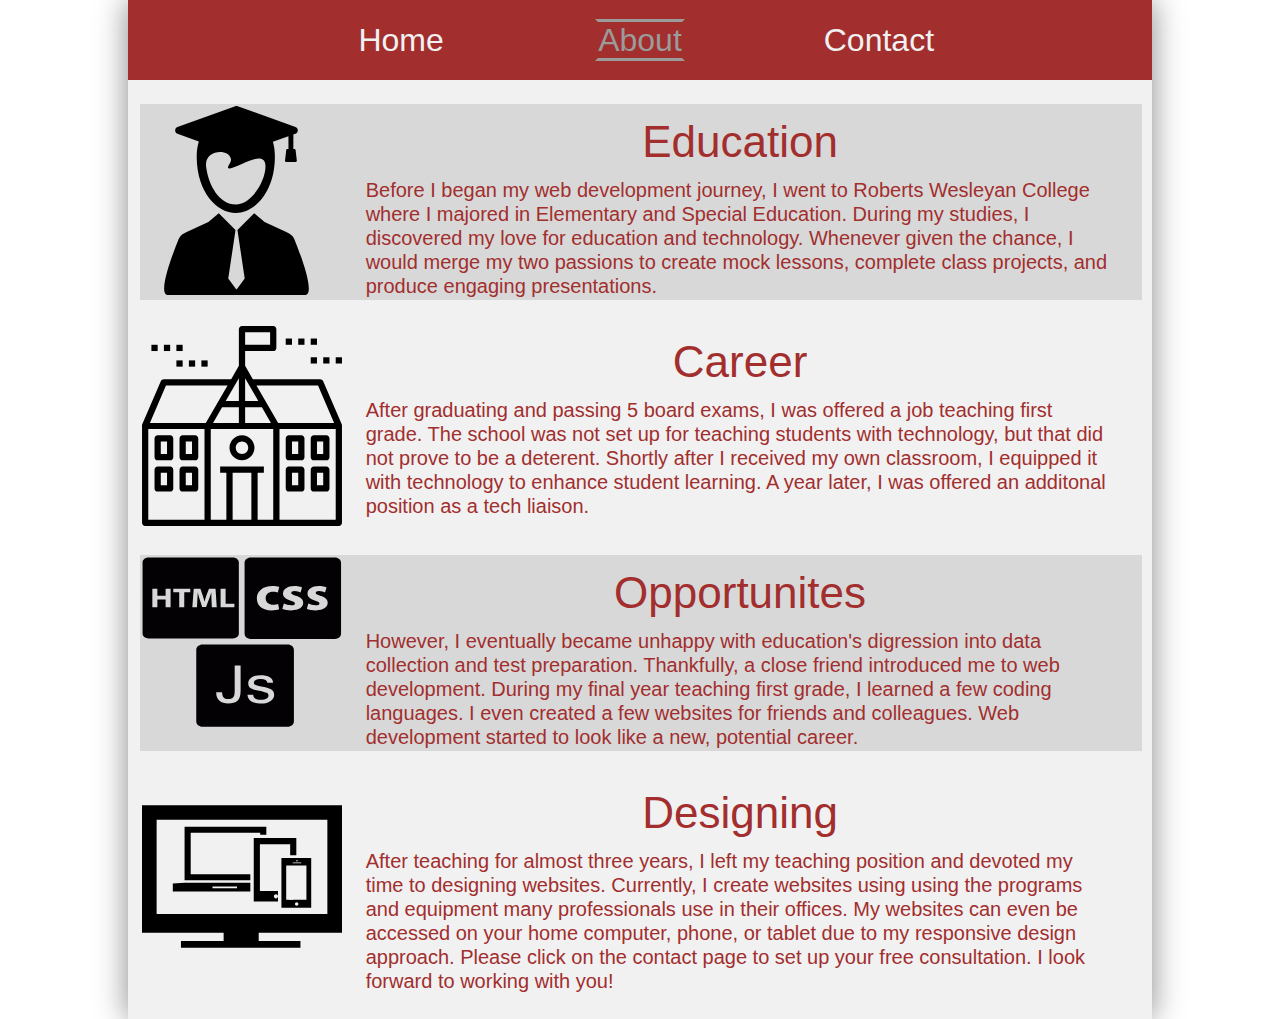
==== commit d2e633d0: "new stuff" ====
--- a/HTML/about.html
+++ b/HTML/about.html
@@ -34,10 +34,10 @@
                 </div>
                 <div class="about-text-wrap">
                       <h2 class="center-header"> Education </h2>
-                      <p> Before I began my web development journey, I went to Roberts Wesleyan College.
-                            I majored in Elementary Education and Special Education.
-                            Through college I discovered my love for education, but I also my love for tech.
-                            I promised myself that when I began teaching, I would use technology to reach all students. </p>
+                      <p> Before I began my web development journey, I went to Roberts Wesleyan College where
+                            I majored in Elementary and Special Education.
+                            During my studies, I discovered my love for education and technology. Whenever given the chance, I would
+                            merge my two passions to create mock lessons, complete class projects, and produce engaging presentations.
                       </p>
                 </div>
             </section>
@@ -48,9 +48,10 @@
                 </div>
                 <div class="about-text-wrap">
                       <h2 class="center-header"> Career </h2>
-                       <p> After graduating and passing my board exams, I began teaching first grade.
-                        The school was not set up for teaching students technology, but that did not deter me from utilizing what was currently available.
-                        I quickly purchased some equipment and brought technology to the classroom. I even became an assistant tech coordinator. </p>
+                       <p> After graduating and passing 5 board exams, I was offered a job teaching first grade.
+                        The school was not set up for teaching students with technology, but that did not prove to be a deterent.
+                        Shortly after I received my own classroom, I equipped it with technology to enhance student learning. A year later, I was offered an additonal
+                        position as a tech liaison.</p>
                 </div>
             </section>
 
@@ -60,9 +61,10 @@
                   </div>
                     <div class="about-text-wrap">
                           <h2 class="center-header"> Opportunites </h2>
-                           <p> While I taught, a close friend introduced me to web development.
-                        I began to learn a few languages and even created a few websites for friends and colleagues.
-                        Web development started to become less of a hobby and more of a new potential career. </p>
+                           <p> However, I eventually became unhappy with education's digression into data collection and test preparation.
+                        Thankfully, a close friend introduced me to web development. During my final year teaching first grade,
+                        I learned a few coding languages. I even created a few websites for friends and colleagues.
+                        Web development started to look like a new, potential career. </p>
                     </div>
 
             </section>
@@ -73,9 +75,9 @@
                 </div>
                 <div class="about-text-wrap">
                       <h2 class="center-header"> Designing </h2>
-                       <p> Instead of devoting my time to teaching, I decided to devote my time to designing websites. I currently create websites using
-                       using the programs and equipment many professionals use in their offices. My websites also work accross all devices so they can be accessed
-                      at home or on the go. Please click on the contact page to set up your free consultation!  </p>
+                       <p> After teaching for almost three years, I left my teaching position and devoted my time to designing websites. Currently, I create websites using
+                       using the programs and equipment many professionals use in their offices. My websites can even be accessed
+                      on your home computer, phone, or tablet due to my responsive design approach. Please click on the contact page to set up your free consultation. I look forward to working with you!  </p>
                 </div>
             </section>
       </div>
--- a/HTML/styles/main.css
+++ b/HTML/styles/main.css
@@ -345,14 +345,17 @@
   .svg-wrap {
     margin: 36px 0 0 0; }
 
+  .about {
+    width: 96.5%; }
+
   .thanks-box {
     margin-top: 24px; }
 
+  .logo-wrap {
+    padding-top: 16px; }
+
   .thanks-box h4 {
-    font-size: 2rem; }
-
-  .about {
-    width: 96.5%; } }
+    font-size: 2rem; } }
 @media screen and (max-width: 860px) {
   .menu-item {
     width: 50%;
@@ -409,7 +412,7 @@
     display: none; }
 
   .call-now {
-    display: inherit;
+    display: block;
     width: 100%;
     margin: 12px 0 12px 0;
     background-color: #A22E2E;
@@ -463,7 +466,23 @@
 
   .side-a {
     margin: 24px 0;
+    transition: none;
     background-color: #D8D8D8; }
+    .side-a:hover {
+      transition: none;
+      text-shadow: none; }
+    .side-a:hover .line-two {
+      width: 0;
+      transition: none; }
+
+  .side-b {
+    transition: none; }
+    .side-b:hover {
+      transition: none;
+      text-shadow: none; }
+    .side-b:hover .line-two {
+      width: 0;
+      transition: none; }
 
   .center-header {
     display: none; }
@@ -478,6 +497,9 @@
 
   .line-two {
     display: none; } }
+@media screen and (max-width: 667px) {
+  .thanks-box {
+    margin-top: 24px; } }
 @media screen and (max-width: 560px) {
   .menu-item {
     width: 90%;
@@ -554,6 +576,27 @@
     width: 95%; }
 
   .thanks-box-center {
-    display: none; } }
+    display: none; }
+
+  .side {
+    color: #A22E2E; }
+
+  .side-a {
+    transition: none; }
+    .side-a:hover {
+      transition: none;
+      text-shadow: none; }
+    .side-a:hover .line-two {
+      width: 0;
+      transition: none; }
+
+  .side-b {
+    transition: none; }
+    .side-b:hover {
+      transition: none;
+      text-shadow: none; }
+    .side-b:hover .line-two {
+      width: 0;
+      transition: none; } }
 
 /*# sourceMappingURL=main.css.map */
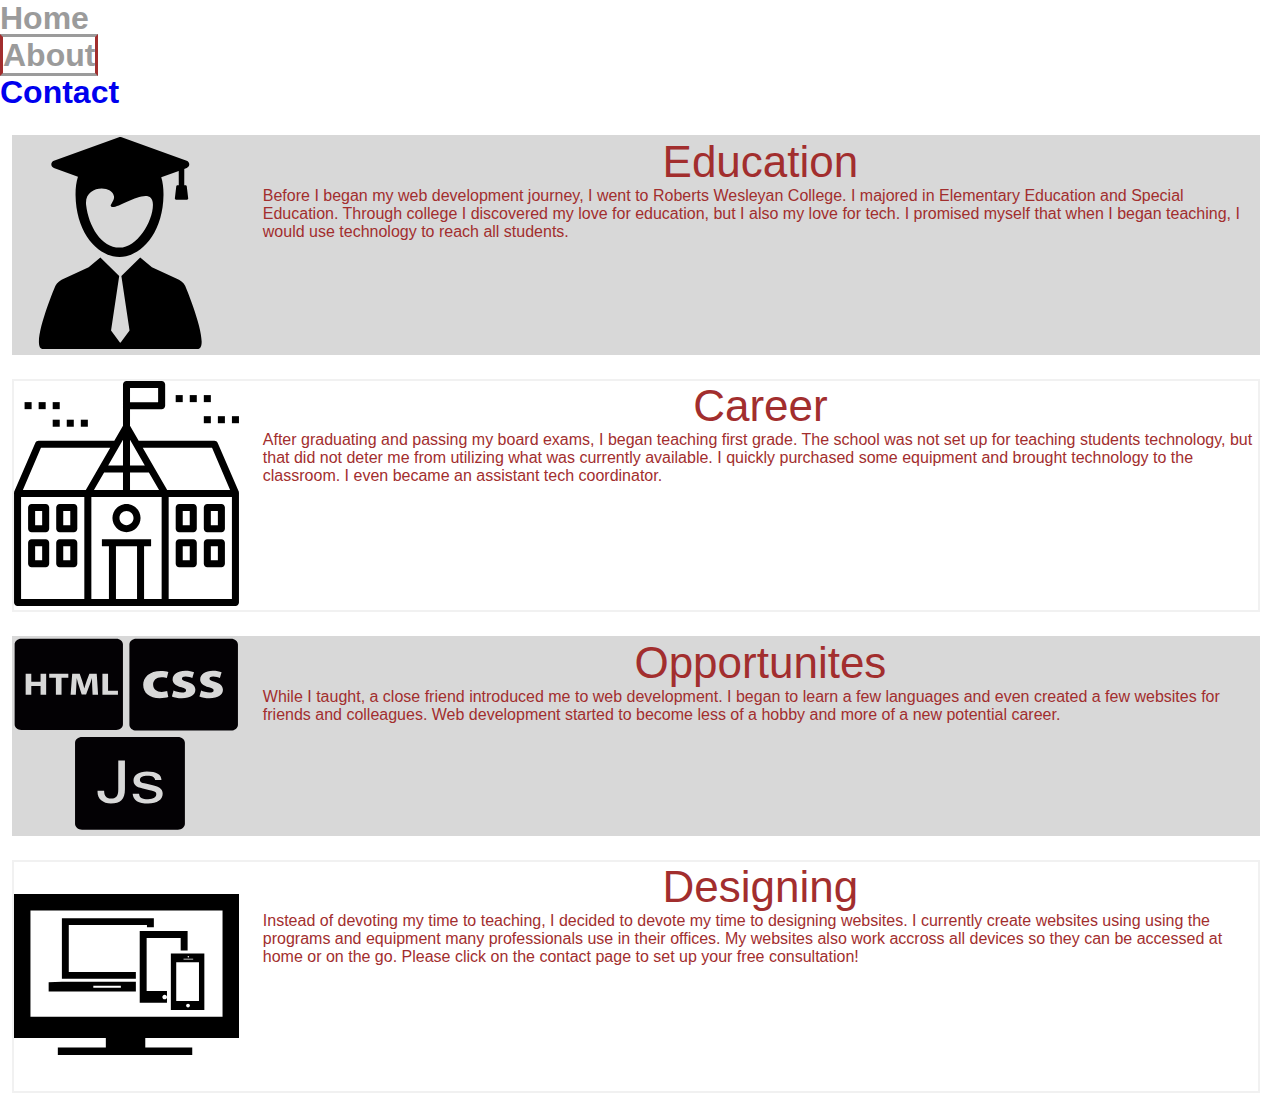
==== commit 4c6ff195: "wtf going on" ====
--- a/HTML/about.html
+++ b/HTML/about.html
@@ -34,10 +34,10 @@
                 </div>
                 <div class="about-text-wrap">
                       <h2 class="center-header"> Education </h2>
-                      <p> Before I began my web development journey, I went to Roberts Wesleyan College where
-                            I majored in Elementary and Special Education.
-                            During my studies, I discovered my love for education and technology. Whenever given the chance, I would
-                            merge my two passions to create mock lessons, complete class projects, and produce engaging presentations.
+                      <p> Before I began my web development journey, I went to Roberts Wesleyan College.
+                            I majored in Elementary Education and Special Education.
+                            Through college I discovered my love for education, but I also my love for tech.
+                            I promised myself that when I began teaching, I would use technology to reach all students. </p>
                       </p>
                 </div>
             </section>
@@ -48,10 +48,9 @@
                 </div>
                 <div class="about-text-wrap">
                       <h2 class="center-header"> Career </h2>
-                       <p> After graduating and passing 5 board exams, I was offered a job teaching first grade.
-                        The school was not set up for teaching students with technology, but that did not prove to be a deterent.
-                        Shortly after I received my own classroom, I equipped it with technology to enhance student learning. A year later, I was offered an additonal
-                        position as a tech liaison.</p>
+                       <p> After graduating and passing my board exams, I began teaching first grade.
+                        The school was not set up for teaching students technology, but that did not deter me from utilizing what was currently available.
+                        I quickly purchased some equipment and brought technology to the classroom. I even became an assistant tech coordinator. </p>
                 </div>
             </section>
 
@@ -61,10 +60,9 @@
                   </div>
                     <div class="about-text-wrap">
                           <h2 class="center-header"> Opportunites </h2>
-                           <p> However, I eventually became unhappy with education's digression into data collection and test preparation.
-                        Thankfully, a close friend introduced me to web development. During my final year teaching first grade,
-                        I learned a few coding languages. I even created a few websites for friends and colleagues.
-                        Web development started to look like a new, potential career. </p>
+                           <p> While I taught, a close friend introduced me to web development.
+                        I began to learn a few languages and even created a few websites for friends and colleagues.
+                        Web development started to become less of a hobby and more of a new potential career. </p>
                     </div>
 
             </section>
@@ -75,9 +73,9 @@
                 </div>
                 <div class="about-text-wrap">
                       <h2 class="center-header"> Designing </h2>
-                       <p> After teaching for almost three years, I left my teaching position and devoted my time to designing websites. Currently, I create websites using
-                       using the programs and equipment many professionals use in their offices. My websites can even be accessed
-                      on your home computer, phone, or tablet due to my responsive design approach. Please click on the contact page to set up your free consultation. I look forward to working with you!  </p>
+                       <p> Instead of devoting my time to teaching, I decided to devote my time to designing websites. I currently create websites using
+                       using the programs and equipment many professionals use in their offices. My websites also work accross all devices so they can be accessed
+                      at home or on the go. Please click on the contact page to set up your free consultation!  </p>
                 </div>
             </section>
       </div>
--- a/HTML/styles/main.css
+++ b/HTML/styles/main.css
@@ -1,61 +1,24 @@
-/* http://meyerweb.com/eric/tools/css/reset/
-   v2.0 | 20110126
-   License: none (public domain)
-*/
-html, body, div, span, applet, object, iframe,
-h1, h2, h3, h4, h5, h6, p, blockquote, pre,
-a, abbr, acronym, address, big, cite, code,
-del, dfn, em, img, ins, kbd, q, s, samp,
-small, strike, strong, sub, sup, tt, var,
-b, u, i, center,
-dl, dt, dd, ol, ul, li,
-fieldset, form, label, legend,
-table, caption, tbody, tfoot, thead, tr, th, td,
-article, aside, canvas, details, embed,
-figure, figcaption, footer, header, hgroup,
-menu, nav, output, ruby, section, summary,
-time, mark, audio, video {
+* {
   margin: 0;
   padding: 0;
-  border: 0;
-  font-size: 100%;
-  font: inherit;
-  vertical-align: baseline; }
-
-/* HTML5 display-role reset for older browsers */
-article, aside, details, figcaption, figure,
-footer, header, hgroup, menu, nav, section {
-  display: block; }
-
-body {
-  line-height: 1; }
-
-ol, ul {
-  list-style: none; }
-
-blockquote, q {
-  quotes: none; }
-
-blockquote:before, blockquote:after,
-q:before, q:after {
-  content: '';
-  content: none; }
-
-table {
-  border-collapse: collapse;
-  border-spacing: 0; }
+  box-sizing: border-box; }
 
 html,
 body {
-  position: relative;
   width: 100%;
   height: 100%;
-  margin: 0 auto;
   font-family: Helvetica, "Times New Roman", sans-serif;
   font-size: 16px; }
 
+.clearfix:after {
+  clear: both;
+  content: " ";
+  display: block;
+  font-size: 0;
+  height: 0;
+  visibility: hidden; }
+
 a {
-  color: #F1F1F1;
   text-decoration: none; }
   a:hover {
     color: #9B9B9B; }
@@ -66,6 +29,11 @@
   border-color: #9B9B9B #A22E2E #9B9B9B #A22E2E;
   color: #9B9B9B; }
 
+<<<<<<< HEAD
+nav {
+  width: 100%;
+  background-color: rgba(237, 90, 33, 0.8); }
+=======
 h1 {
   transition: linear 0.25s;
   font-size: 2rem;
@@ -82,19 +50,37 @@
 
 h4 {
   font-size: 2rem; }
-
-p {
+>>>>>>> 51848a44b4f92687d660333f8791549148cbe5ec
+
+.navStyles {
+  padding: 1rem;
+  float: right;
+  color: #E6E8E6;
   font-size: 1.25rem; }
 
-.site-wrap {
-  position: relative;
-  width: 80%;
-  max-width: 1200px;
-  margin: 0 auto;
-  background-color: #F1F1F1;
-  box-shadow: 0 0px 30px #888;
-  overflow: hidden; }
-
+#landing-page {
+  height: 100vh;
+  background: url("../svgs/landing-img.jpeg");
+  background-repeat: no-repeat;
+  background-size: cover; }
+
+<<<<<<< HEAD
+.landing-text {
+  padding: 1.5rem;
+  background-color: rgba(0, 0, 0, 0.1);
+  width: 100%;
+  border: 4px solid rgba(237, 90, 33, 0.8);
+  border-right: none;
+  border-left: none;
+  color: white;
+  position: absolute;
+  top: 70%; }
+
+h1 span {
+  font-size: 2.5rem;
+  display: block;
+  margin: .2rem 0 0 0;
+=======
 .nav-banner {
   width: 100%;
   min-height: 80px;
@@ -109,12 +95,18 @@
   margin: 24px 0;
   float: left;
   color: #F1F1F1;
+>>>>>>> 51848a44b4f92687d660333f8791549148cbe5ec
   text-align: center; }
 
-.top-main {
-  width: 97.5%;
-  margin: 12px 12px; }
-
+.pad-wrap {
+  padding: 16px; }
+
+<<<<<<< HEAD
+.svg-wrap {
+  max-width: 12rem;
+  margin: 0 auto;
+  opacity: .5; }
+=======
 .feature-row {
   width: 100%;
   transition: linear 0.25s;
@@ -142,10 +134,23 @@
   margin: 0 auto;
   padding-top: 24px;
   line-height: 24px; }
-
-.additional-features {
-  width: 98%;
+>>>>>>> 51848a44b4f92687d660333f8791549148cbe5ec
+
+#teamwork-design-wrap {
   margin: 0 auto;
+<<<<<<< HEAD
+  max-width: 80rem;
+  overflow: hidden;
+  box-shadow: 5px 5px 20px #999;
+  border-radius: 10px; }
+
+.teamwork {
+  width: 49%;
+  border: 2px solid rgba(237, 90, 33, 0.8);
+  border-radius: 20px;
+  float: left;
+  margin: 0 .5% 0; }
+=======
   color: #A22E2E; }
 
 .bottom-box {
@@ -223,16 +228,36 @@
   width: 20%;
   padding-right: 24px;
   float: left; }
-
-.image-float {
-  width: 20%;
-  height: 120px; }
-
-.about-text-wrap {
-  width: 75%;
+>>>>>>> 51848a44b4f92687d660333f8791549148cbe5ec
+
+.teamwork h2 {
+  text-align: center;
+  padding: 16px 0;
+  font-size: 2.5rem;
+  color: rgba(237, 90, 33, 0.8); }
+
+.teamwork p {
+  max-width: 30rem;
+  margin: 0 auto;
+  padding: 16px 16px;
+  font-size: 1.25rem;
+  line-height: 1.5;
+  color: rgba(237, 90, 33, 0.8); }
+
+.design {
+  width: 49%;
+  border: 2px solid rgba(237, 90, 33, 0.8);
+  border-radius: 20px;
   float: left;
-  line-height: 24px; }
-
+  margin: 0 .5% 0; }
+
+<<<<<<< HEAD
+.design h2 {
+  text-align: center;
+  padding: 16px 0;
+  font-size: 2.5rem;
+  color: rgba(237, 90, 33, 0.8); }
+=======
 .center-header {
   width: 100%;
   margin: 24px auto;
@@ -240,53 +265,54 @@
 
 .contact-wrap {
   width: 100%; }
-
-.side {
-  width: 50%;
-  float: left;
-  color: #A22E2E; }
-
-.side-a {
-  transition: linear 0.25s; }
-  .side-a:hover {
-    transition: linear 0.25s;
-    text-shadow: 10px 10px 40px #999; }
-  .side-a:hover .line-two {
-    width: 80%;
-    transition: linear 0.25s; }
-
-.side-b {
-  transition: linear 0.25s; }
-  .side-b:hover {
-    transition: linear 0.25s;
-    text-shadow: 10px 10px 40px #999; }
-  .side-b:hover .line-two {
-    width: 80%;
-    transition: linear 0.25s; }
-
+>>>>>>> 51848a44b4f92687d660333f8791549148cbe5ec
+
+.design p {
+  max-width: 30rem;
+  margin: 0 auto;
+  padding: 16px 16px;
+  font-size: 1.25rem;
+  line-height: 1.5;
+  color: rgba(237, 90, 33, 0.8); }
+
+#results {
+  position: relative;
+  margin: 2rem auto;
+  max-width: 80rem;
+  overflow: hidden; }
+
+#results img {
+  float: left; }
+
+<<<<<<< HEAD
+.results-text-styling {
+  left: 55%;
+  position: absolute;
+  top: 50%;
+  transform: translate(-50%, -50%); }
+=======
 .thanks-box {
   width: 100%;
   margin-top: 36px; }
-
-.thanks-box-center {
-  max-width: 100%;
-  margin: 36px 0;
-  float: left;
-  border-top: #A22E2E;
-  border-right: #D8D8D8;
-  border-bottom: #A22E2E;
-  border-left: #D8D8D8;
-  border-width: 1px;
-  border-style: solid;
-  background-color: #D8D8D8; }
-  .thanks-box-center:hover {
-    transition: linear 0.25s;
-    box-shadow: 0 0px 30px #888; }
-
+>>>>>>> 51848a44b4f92687d660333f8791549148cbe5ec
+
+.results-text-styling h2 {
+  font-size: 2.5rem;
+  text-align: center;
+  padding: 8px 0;
+  color: rgba(237, 90, 33, 0.8); }
+
+<<<<<<< HEAD
+.results-text-styling p {
+  font-size: 1.25rem;
+  line-height: 1.5;
+  color: rgba(237, 90, 33, 0.8); }
+=======
 .logo-wrap {
   width: 15%;
   padding-right: 24px;
   float: left; }
+>>>>>>> 51848a44b4f92687d660333f8791549148cbe5ec
 
 .mobile-header {
   display: none; }
@@ -345,17 +371,14 @@
   .svg-wrap {
     margin: 36px 0 0 0; }
 
-  .about {
-    width: 96.5%; }
-
   .thanks-box {
     margin-top: 24px; }
 
-  .logo-wrap {
-    padding-top: 16px; }
-
   .thanks-box h4 {
-    font-size: 2rem; } }
+    font-size: 2rem; }
+
+  .about {
+    width: 96.5%; } }
 @media screen and (max-width: 860px) {
   .menu-item {
     width: 50%;
@@ -466,23 +489,7 @@
 
   .side-a {
     margin: 24px 0;
-    transition: none;
     background-color: #D8D8D8; }
-    .side-a:hover {
-      transition: none;
-      text-shadow: none; }
-    .side-a:hover .line-two {
-      width: 0;
-      transition: none; }
-
-  .side-b {
-    transition: none; }
-    .side-b:hover {
-      transition: none;
-      text-shadow: none; }
-    .side-b:hover .line-two {
-      width: 0;
-      transition: none; }
 
   .center-header {
     display: none; }
@@ -497,9 +504,6 @@
 
   .line-two {
     display: none; } }
-@media screen and (max-width: 667px) {
-  .thanks-box {
-    margin-top: 24px; } }
 @media screen and (max-width: 560px) {
   .menu-item {
     width: 90%;
@@ -576,27 +580,6 @@
     width: 95%; }
 
   .thanks-box-center {
-    display: none; }
-
-  .side {
-    color: #A22E2E; }
-
-  .side-a {
-    transition: none; }
-    .side-a:hover {
-      transition: none;
-      text-shadow: none; }
-    .side-a:hover .line-two {
-      width: 0;
-      transition: none; }
-
-  .side-b {
-    transition: none; }
-    .side-b:hover {
-      transition: none;
-      text-shadow: none; }
-    .side-b:hover .line-two {
-      width: 0;
-      transition: none; } }
+    display: none; } }
 
 /*# sourceMappingURL=main.css.map */
